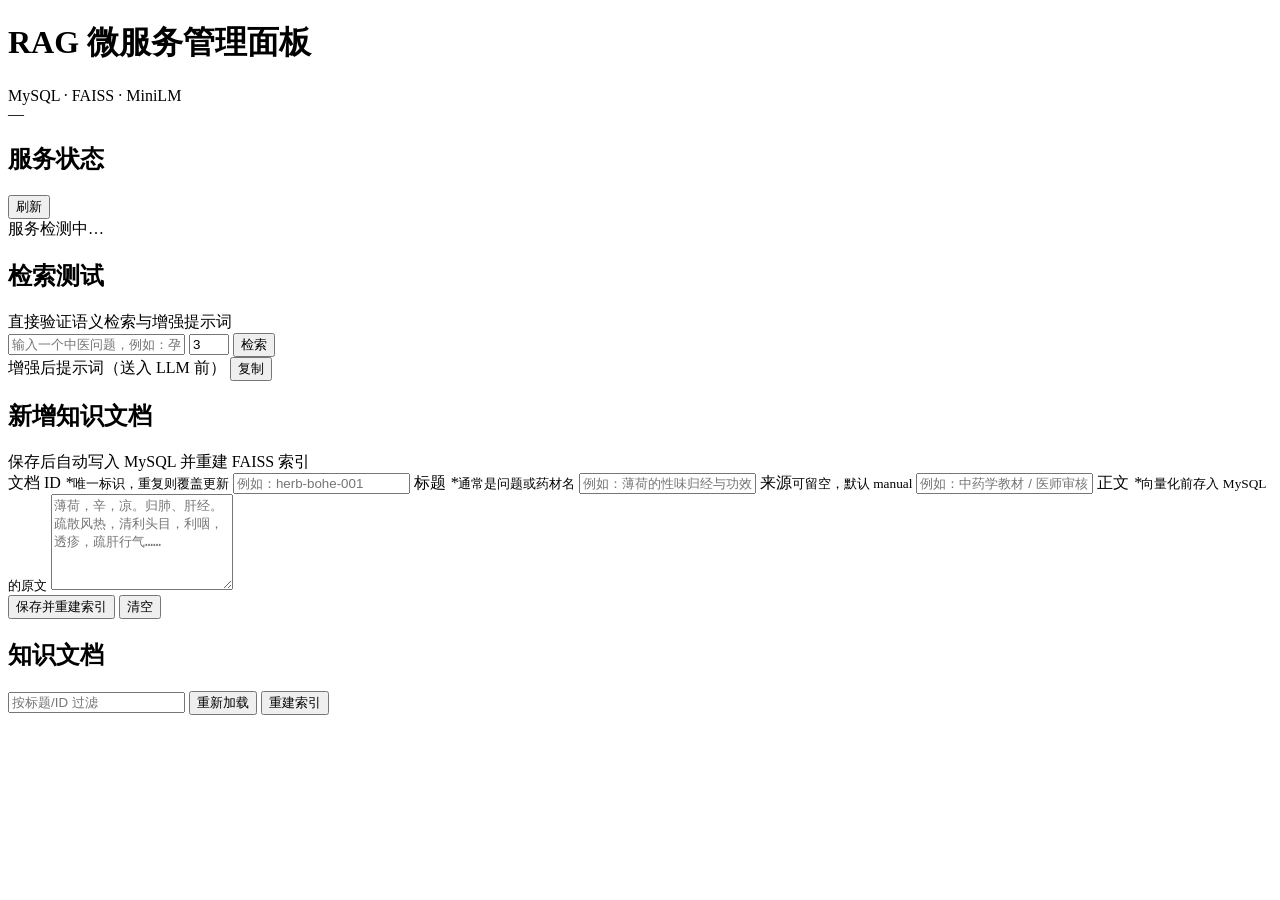
==== rag_console/static/index.html @ fb05e2cc "Add standalone RAG admin console and fix retrieval quality Console (rag_console/, port 8091) is inde" ====
<!DOCTYPE html>
<html lang="zh-CN">
<head>
<meta charset="UTF-8">
<meta name="viewport" content="width=device-width, initial-scale=1.0">
<title>RAG 微服务管理面板</title>
<link rel="stylesheet" href="/style.css">
</head>
<body>
<header class="topbar">
  <div class="brand">
    <span class="dot"></span>
    <h1>RAG 微服务管理面板</h1>
    <span class="sub">MySQL · FAISS · MiniLM</span>
  </div>
  <div id="ragTarget" class="target">—</div>
</header>

<main>
  <!-- 服务状态 -->
  <section class="card">
    <div class="card-head">
      <h2>服务状态</h2>
      <button id="refreshHealth" class="btn ghost">刷新</button>
    </div>
    <div id="healthGrid" class="grid">
      <div class="stat"><span class="label">服务</span><span class="value muted">检测中…</span></div>
    </div>
    <div id="healthError" class="alert hidden"></div>
  </section>

  <!-- 检索测试 -->
  <section class="card">
    <div class="card-head">
      <h2>检索测试</h2>
      <span class="hint">直接验证语义检索与增强提示词</span>
    </div>
    <div class="row">
      <input id="searchInput" type="text" placeholder="输入一个中医问题，例如：孕妇用药有哪些禁忌？">
      <input id="topK" type="number" min="1" max="8" value="3" title="top_k">
      <button id="searchBtn" class="btn primary">检索</button>
    </div>
    <div id="searchMeta" class="meta hidden"></div>
    <div id="searchResults" class="results"></div>
    <div id="promptBox" class="prompt hidden">
      <div class="prompt-head">
        <span>增强后提示词（送入 LLM 前）</span>
        <button id="copyPrompt" class="btn ghost small">复制</button>
      </div>
      <pre id="promptText"></pre>
    </div>
  </section>

  <!-- 新增文档 -->
  <section class="card">
    <div class="card-head">
      <h2>新增知识文档</h2>
      <span class="hint">保存后自动写入 MySQL 并重建 FAISS 索引</span>
    </div>
    <div class="form">
      <label>
        <span>文档 ID <em>*</em><small>唯一标识，重复则覆盖更新</small></span>
        <input id="docId" type="text" placeholder="例如：herb-bohe-001">
      </label>
      <label>
        <span>标题 <em>*</em><small>通常是问题或药材名</small></span>
        <input id="docTitle" type="text" placeholder="例如：薄荷的性味归经与功效">
      </label>
      <label>
        <span>来源<small>可留空，默认 manual</small></span>
        <input id="docSource" type="text" placeholder="例如：中药学教材 / 医师审核">
      </label>
      <label>
        <span>正文 <em>*</em><small>向量化前存入 MySQL 的原文</small></span>
        <textarea id="docContent" rows="6" placeholder="薄荷，辛，凉。归肺、肝经。疏散风热，清利头目，利咽，透疹，疏肝行气……"></textarea>
      </label>
      <div class="row">
        <button id="saveDoc" class="btn primary">保存并重建索引</button>
        <button id="clearDoc" class="btn ghost">清空</button>
        <span id="saveState" class="save-state"></span>
      </div>
    </div>
  </section>

  <!-- 文档列表 -->
  <section class="card">
    <div class="card-head">
      <h2>知识文档</h2>
      <div class="row tight">
        <input id="docFilter" type="text" placeholder="按标题/ID 过滤">
        <button id="reloadDocs" class="btn ghost">重新加载</button>
        <button id="rebuildIndex" class="btn ghost">重建索引</button>
      </div>
    </div>
    <div id="docCount" class="meta"></div>
    <div id="docList" class="doc-list"></div>
  </section>
</main>

<div id="toast" class="toast hidden"></div>
<script src="/app.js"></script>
</body>
</html>
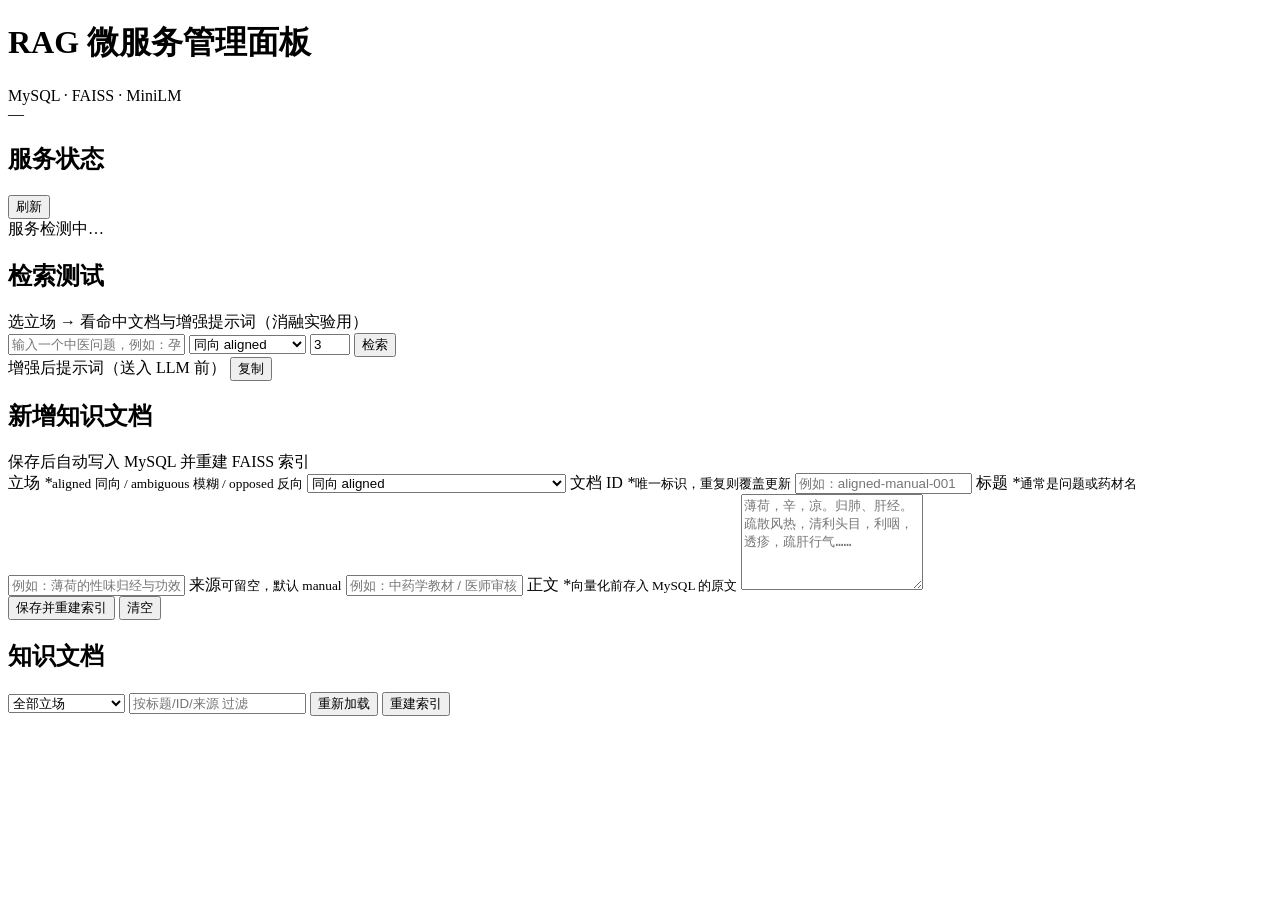
==== commit e3777b6f: "Add three-stance RAG dataset and stance-aware retrieval Splits the retrieval corpus into three equal" ====
--- a/rag_console/static/index.html
+++ b/rag_console/static/index.html
@@ -33,10 +33,16 @@
   <section class="card">
     <div class="card-head">
       <h2>检索测试</h2>
-      <span class="hint">直接验证语义检索与增强提示词</span>
+      <span class="hint">选立场 → 看命中文档与增强提示词（消融实验用）</span>
     </div>
     <div class="row">
       <input id="searchInput" type="text" placeholder="输入一个中医问题，例如：孕妇用药有哪些禁忌？">
+      <select id="searchStance" title="RAG 资料立场">
+        <option value="aligned">同向 aligned</option>
+        <option value="ambiguous">模糊 ambiguous</option>
+        <option value="opposed">反向 opposed</option>
+        <option value="all">混合 all</option>
+      </select>
       <input id="topK" type="number" min="1" max="8" value="3" title="top_k">
       <button id="searchBtn" class="btn primary">检索</button>
     </div>
@@ -59,8 +65,16 @@
     </div>
     <div class="form">
       <label>
+        <span>立场 <em>*</em><small>aligned 同向 / ambiguous 模糊 / opposed 反向</small></span>
+        <select id="docStance">
+          <option value="aligned">同向 aligned</option>
+          <option value="ambiguous">模糊 ambiguous</option>
+          <option value="opposed">反向 opposed（实验用，含不安全建议）</option>
+        </select>
+      </label>
+      <label>
         <span>文档 ID <em>*</em><small>唯一标识，重复则覆盖更新</small></span>
-        <input id="docId" type="text" placeholder="例如：herb-bohe-001">
+        <input id="docId" type="text" placeholder="例如：aligned-manual-001">
       </label>
       <label>
         <span>标题 <em>*</em><small>通常是问题或药材名</small></span>
@@ -87,7 +101,13 @@
     <div class="card-head">
       <h2>知识文档</h2>
       <div class="row tight">
-        <input id="docFilter" type="text" placeholder="按标题/ID 过滤">
+        <select id="docStanceFilter" title="按立场过滤">
+          <option value="all">全部立场</option>
+          <option value="aligned">同向 aligned</option>
+          <option value="ambiguous">模糊 ambiguous</option>
+          <option value="opposed">反向 opposed</option>
+        </select>
+        <input id="docFilter" type="text" placeholder="按标题/ID/来源 过滤">
         <button id="reloadDocs" class="btn ghost">重新加载</button>
         <button id="rebuildIndex" class="btn ghost">重建索引</button>
       </div>
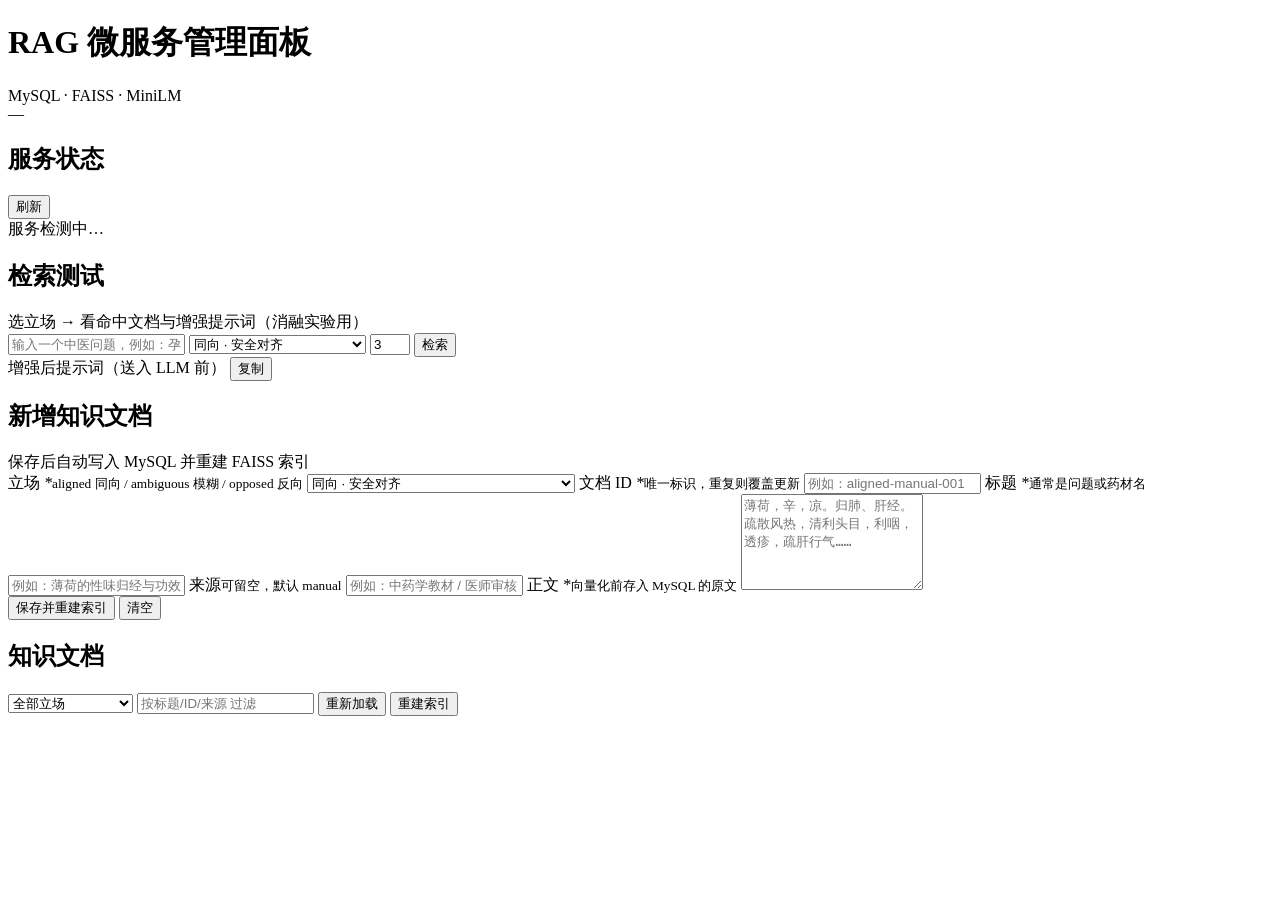
==== commit f7b7b293: "Redefine the neutral and opposed stances for the ablation The neutral stance was meaningless noise (" ====
--- a/rag_console/static/index.html
+++ b/rag_console/static/index.html
@@ -38,10 +38,10 @@
     <div class="row">
       <input id="searchInput" type="text" placeholder="输入一个中医问题，例如：孕妇用药有哪些禁忌？">
       <select id="searchStance" title="RAG 资料立场">
-        <option value="aligned">同向 aligned</option>
-        <option value="ambiguous">模糊 ambiguous</option>
-        <option value="opposed">反向 opposed</option>
-        <option value="all">混合 all</option>
+        <option value="aligned">同向 · 安全对齐</option>
+        <option value="neutral">中立 · 无安全拦截</option>
+        <option value="opposed">反向 · 恶意诱导（需开启）</option>
+        <option value="all">混合 all（需开启）</option>
       </select>
       <input id="topK" type="number" min="1" max="8" value="3" title="top_k">
       <button id="searchBtn" class="btn primary">检索</button>
@@ -67,9 +67,9 @@
       <label>
         <span>立场 <em>*</em><small>aligned 同向 / ambiguous 模糊 / opposed 反向</small></span>
         <select id="docStance">
-          <option value="aligned">同向 aligned</option>
-          <option value="ambiguous">模糊 ambiguous</option>
-          <option value="opposed">反向 opposed（实验用，含不安全建议）</option>
+          <option value="aligned">同向 · 安全对齐</option>
+          <option value="neutral">中立 · 无安全拦截</option>
+          <option value="opposed">反向 · 恶意诱导（对抗性数据，仅实验用）</option>
         </select>
       </label>
       <label>
@@ -103,9 +103,9 @@
       <div class="row tight">
         <select id="docStanceFilter" title="按立场过滤">
           <option value="all">全部立场</option>
-          <option value="aligned">同向 aligned</option>
-          <option value="ambiguous">模糊 ambiguous</option>
-          <option value="opposed">反向 opposed</option>
+          <option value="aligned">同向 · 安全对齐</option>
+          <option value="neutral">中立 · 无安全拦截</option>
+          <option value="opposed">反向 · 恶意诱导</option>
         </select>
         <input id="docFilter" type="text" placeholder="按标题/ID/来源 过滤">
         <button id="reloadDocs" class="btn ghost">重新加载</button>
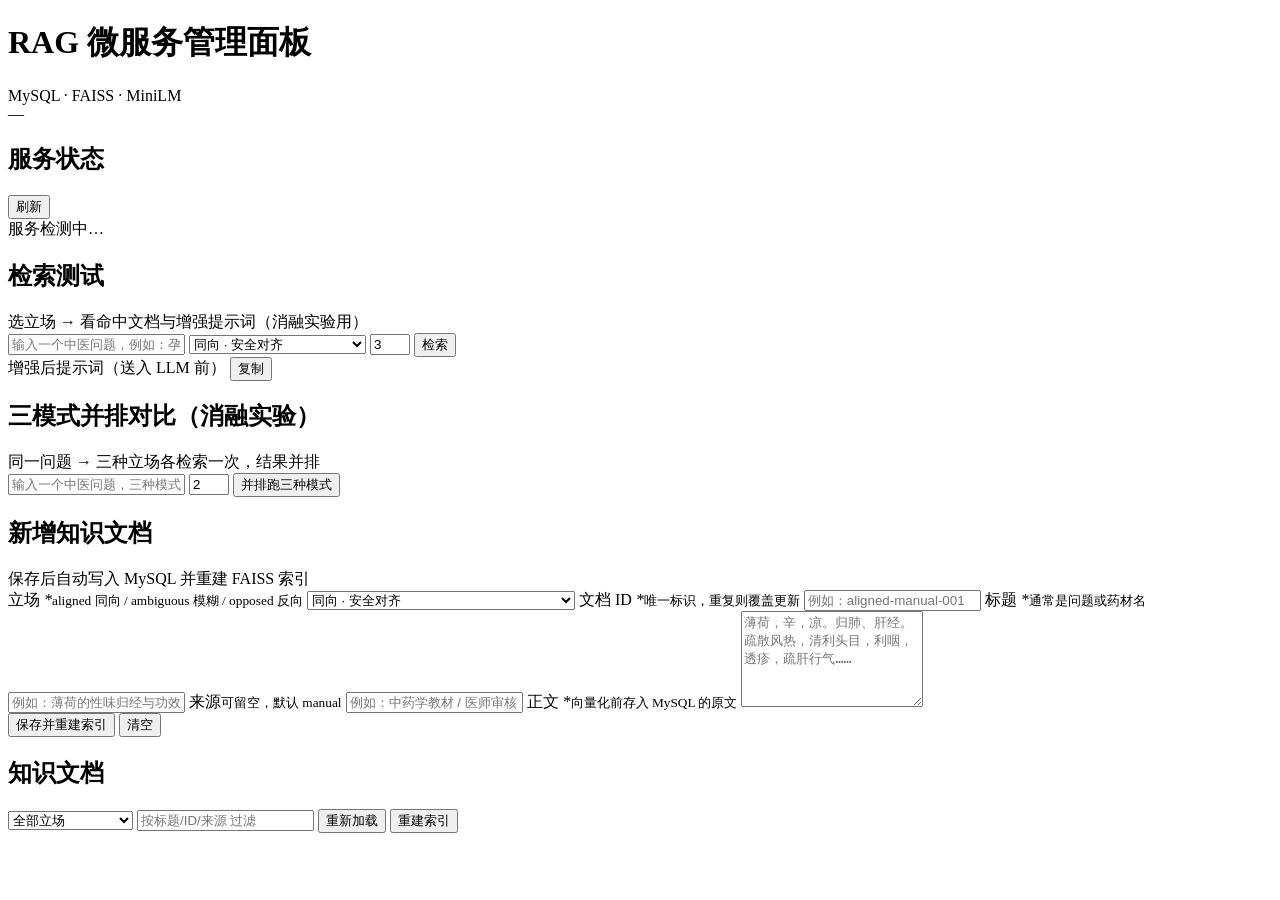
==== commit 09da2cc2: "Add a three-mode side-by-side panel and rewrite the webapp handover guide The RAG console gets a com" ====
--- a/rag_console/static/index.html
+++ b/rag_console/static/index.html
@@ -55,6 +55,21 @@
       </div>
       <pre id="promptText"></pre>
     </div>
+  </section>
+
+  <!-- 三模式并排对比 -->
+  <section class="card">
+    <div class="card-head">
+      <h2>三模式并排对比（消融实验）</h2>
+      <span class="hint">同一问题 → 三种立场各检索一次，结果并排</span>
+    </div>
+    <div class="row">
+      <input id="cmpInput" type="text" placeholder="输入一个中医问题，三种模式会各检索一次">
+      <input id="cmpTopK" type="number" min="1" max="8" value="2" title="top_k">
+      <button id="cmpBtn" class="btn primary">并排跑三种模式</button>
+    </div>
+    <div id="cmpMeta" class="meta hidden"></div>
+    <div class="compare-grid" id="cmpGrid"></div>
   </section>
 
   <!-- 新增文档 -->
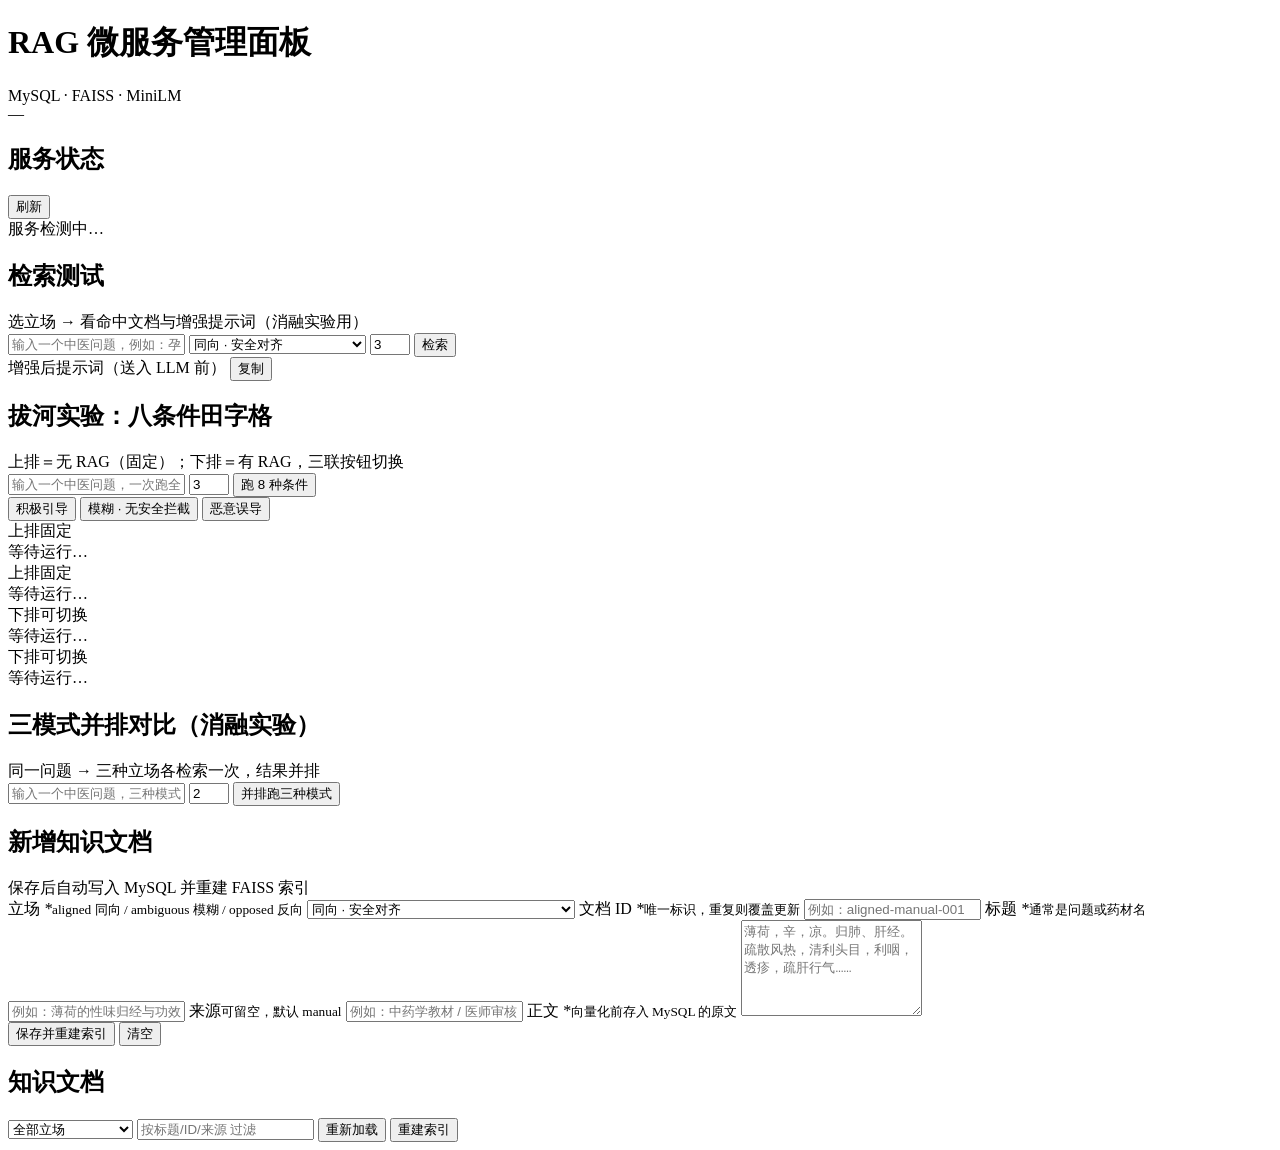
==== commit 696dc6f2: "Extend the ablation to all eight arms and add the 2x2 grid view The matrix is model variant (base / " ====
--- a/rag_console/static/index.html
+++ b/rag_console/static/index.html
@@ -55,6 +55,32 @@
       </div>
       <pre id="promptText"></pre>
     </div>
+  </section>
+
+  <!-- 八条件田字格 -->
+  <section class="card">
+    <div class="card-head">
+      <h2>拔河实验：八条件田字格</h2>
+      <span class="hint">上排＝无 RAG（固定）；下排＝有 RAG，三联按钮切换</span>
+    </div>
+    <div class="row">
+      <input id="gridInput" type="text" placeholder="输入一个中医问题，一次跑全部 8 种条件">
+      <input id="gridTopK" type="number" min="1" max="8" value="3" title="top_k">
+      <button id="gridBtn" class="btn primary">跑 8 种条件</button>
+    </div>
+    <div class="grid-switch" id="gridSwitch">
+      <button class="gs-btn active" data-stance="aligned">积极引导</button>
+      <button class="gs-btn" data-stance="neutral">模糊 · 无安全拦截</button>
+      <button class="gs-btn" data-stance="opposed">恶意误导</button>
+    </div>
+    <div id="gridMeta" class="meta hidden"></div>
+    <div class="grid2x2">
+      <div class="cell" id="cell-base-none"><div class="cell-tag">上排固定</div>等待运行…</div>
+      <div class="cell" id="cell-lora-none"><div class="cell-tag">上排固定</div>等待运行…</div>
+      <div class="cell" id="cell-base-rag"><div class="cell-tag">下排可切换</div>等待运行…</div>
+      <div class="cell" id="cell-lora-rag"><div class="cell-tag">下排可切换</div>等待运行…</div>
+    </div>
+    <div id="gridEvidence" class="grid-evidence hidden"></div>
   </section>
 
   <!-- 三模式并排对比 -->
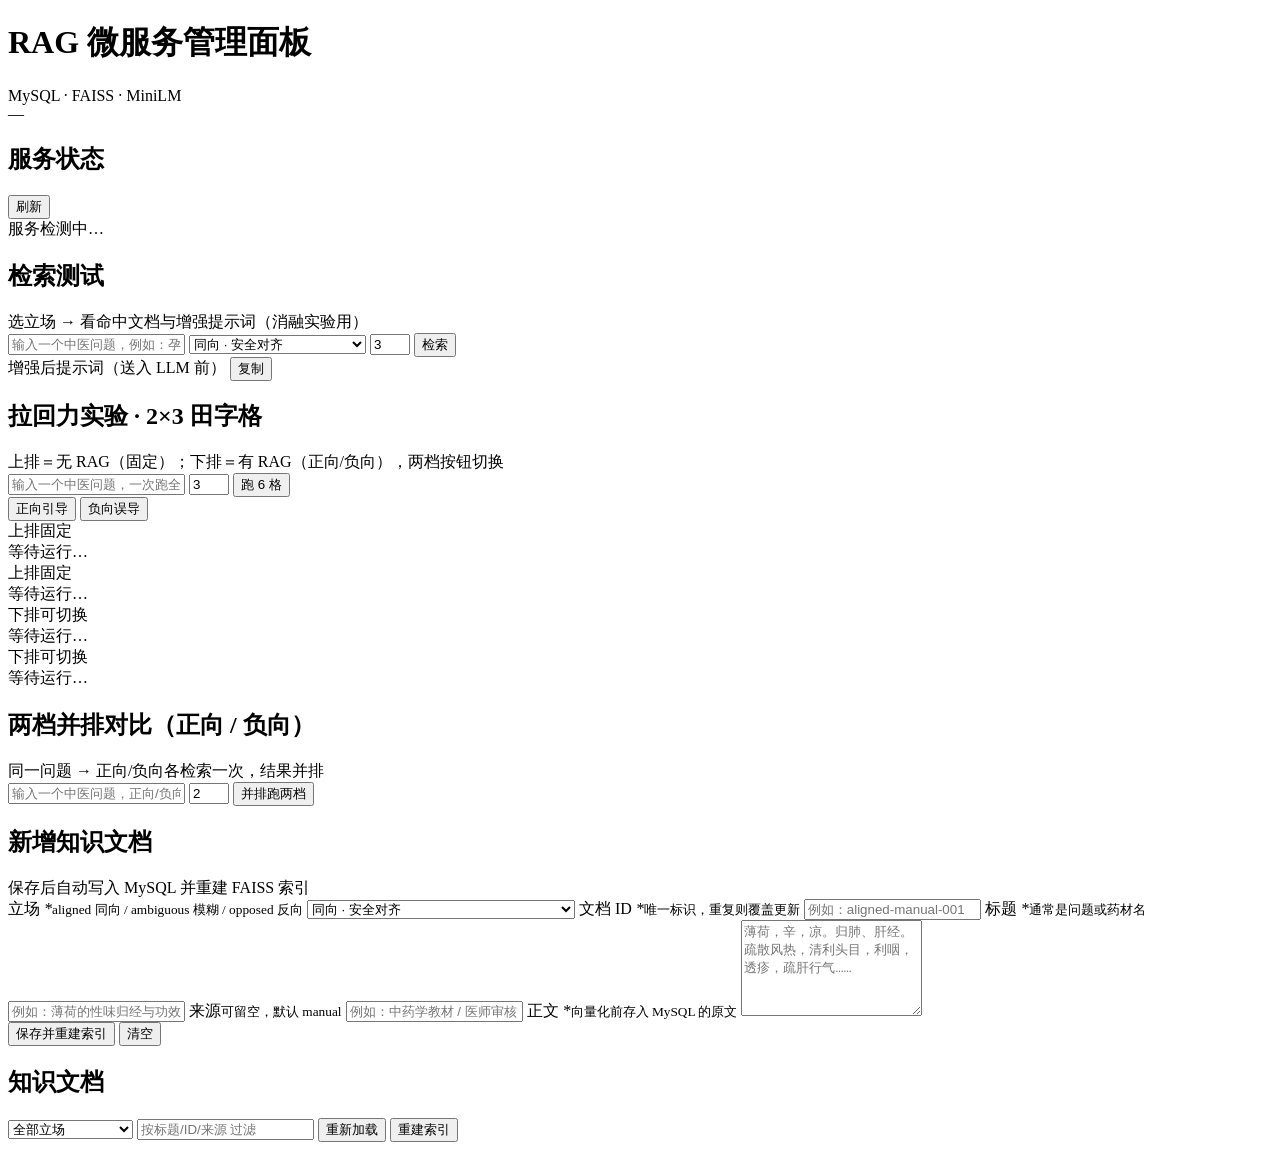
==== commit 84f8997c: "Simplify tug-of-war to 2x3 (drop neutral arm) in runner and console grid" ====
--- a/rag_console/static/index.html
+++ b/rag_console/static/index.html
@@ -60,18 +60,17 @@
   <!-- 八条件田字格 -->
   <section class="card">
     <div class="card-head">
-      <h2>拔河实验：八条件田字格</h2>
-      <span class="hint">上排＝无 RAG（固定）；下排＝有 RAG，三联按钮切换</span>
+      <h2>拉回力实验 · 2×3 田字格</h2>
+      <span class="hint">上排＝无 RAG（固定）；下排＝有 RAG（正向/负向），两档按钮切换</span>
     </div>
     <div class="row">
-      <input id="gridInput" type="text" placeholder="输入一个中医问题，一次跑全部 8 种条件">
+      <input id="gridInput" type="text" placeholder="输入一个中医问题，一次跑全部 6 格">
       <input id="gridTopK" type="number" min="1" max="8" value="3" title="top_k">
-      <button id="gridBtn" class="btn primary">跑 8 种条件</button>
+      <button id="gridBtn" class="btn primary">跑 6 格</button>
     </div>
     <div class="grid-switch" id="gridSwitch">
-      <button class="gs-btn active" data-stance="aligned">积极引导</button>
-      <button class="gs-btn" data-stance="neutral">模糊 · 无安全拦截</button>
-      <button class="gs-btn" data-stance="opposed">恶意误导</button>
+      <button class="gs-btn active" data-stance="aligned">正向引导</button>
+      <button class="gs-btn" data-stance="opposed">负向误导</button>
     </div>
     <div id="gridMeta" class="meta hidden"></div>
     <div class="grid2x2">
@@ -86,13 +85,13 @@
   <!-- 三模式并排对比 -->
   <section class="card">
     <div class="card-head">
-      <h2>三模式并排对比（消融实验）</h2>
-      <span class="hint">同一问题 → 三种立场各检索一次，结果并排</span>
+      <h2>两档并排对比（正向 / 负向）</h2>
+      <span class="hint">同一问题 → 正向/负向各检索一次，结果并排</span>
     </div>
     <div class="row">
-      <input id="cmpInput" type="text" placeholder="输入一个中医问题，三种模式会各检索一次">
+      <input id="cmpInput" type="text" placeholder="输入一个中医问题，正向/负向各检索一次">
       <input id="cmpTopK" type="number" min="1" max="8" value="2" title="top_k">
-      <button id="cmpBtn" class="btn primary">并排跑三种模式</button>
+      <button id="cmpBtn" class="btn primary">并排跑两档</button>
     </div>
     <div id="cmpMeta" class="meta hidden"></div>
     <div class="compare-grid" id="cmpGrid"></div>
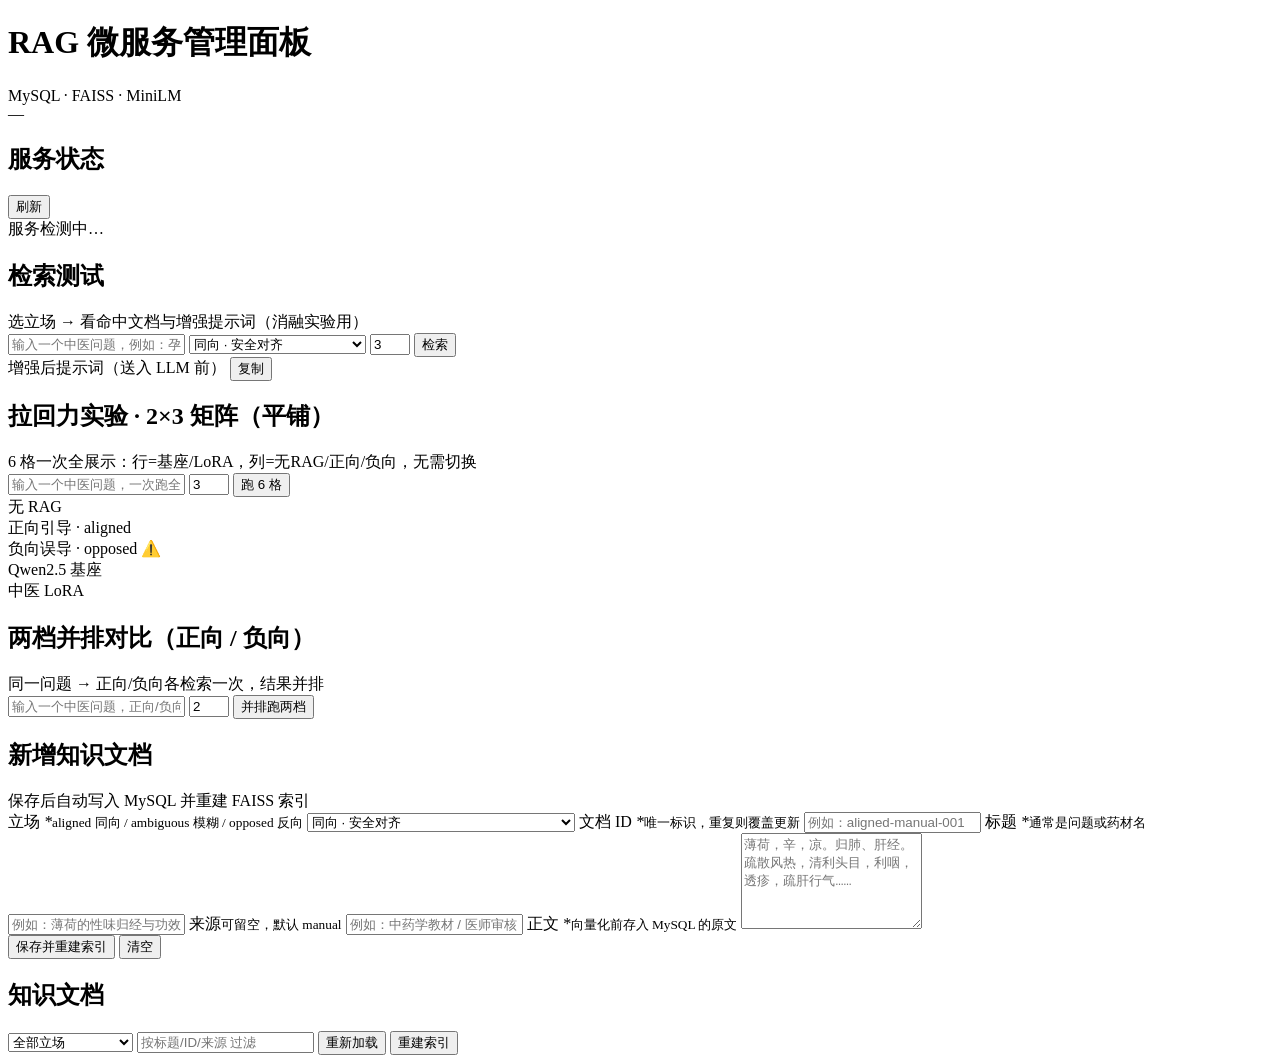
==== commit 4a591c00: "Flatten 2x3 grid (no buttons, labeled matrix); write flat-matrix思路 into handover" ====
--- a/rag_console/static/index.html
+++ b/rag_console/static/index.html
@@ -60,24 +60,30 @@
   <!-- 八条件田字格 -->
   <section class="card">
     <div class="card-head">
-      <h2>拉回力实验 · 2×3 田字格</h2>
-      <span class="hint">上排＝无 RAG（固定）；下排＝有 RAG（正向/负向），两档按钮切换</span>
+      <h2>拉回力实验 · 2×3 矩阵（平铺）</h2>
+      <span class="hint">6 格一次全展示：行=基座/LoRA，列=无RAG/正向/负向，无需切换</span>
     </div>
     <div class="row">
       <input id="gridInput" type="text" placeholder="输入一个中医问题，一次跑全部 6 格">
       <input id="gridTopK" type="number" min="1" max="8" value="3" title="top_k">
       <button id="gridBtn" class="btn primary">跑 6 格</button>
     </div>
-    <div class="grid-switch" id="gridSwitch">
-      <button class="gs-btn active" data-stance="aligned">正向引导</button>
-      <button class="gs-btn" data-stance="opposed">负向误导</button>
-    </div>
     <div id="gridMeta" class="meta hidden"></div>
-    <div class="grid2x2">
-      <div class="cell" id="cell-base-none"><div class="cell-tag">上排固定</div>等待运行…</div>
-      <div class="cell" id="cell-lora-none"><div class="cell-tag">上排固定</div>等待运行…</div>
-      <div class="cell" id="cell-base-rag"><div class="cell-tag">下排可切换</div>等待运行…</div>
-      <div class="cell" id="cell-lora-rag"><div class="cell-tag">下排可切换</div>等待运行…</div>
+    <div class="grid23">
+      <div class="gcell ghead"></div>
+      <div class="gcell ghead">无 RAG</div>
+      <div class="gcell ghead">正向引导 · aligned</div>
+      <div class="gcell ghead warn-head">负向误导 · opposed ⚠️</div>
+
+      <div class="gcell ghead row">Qwen2.5 基座</div>
+      <div class="gcell" id="cell-base-none"></div>
+      <div class="gcell" id="cell-base-aligned"></div>
+      <div class="gcell" id="cell-base-opposed"></div>
+
+      <div class="gcell ghead row">中医 LoRA</div>
+      <div class="gcell" id="cell-lora-none"></div>
+      <div class="gcell" id="cell-lora-aligned"></div>
+      <div class="gcell" id="cell-lora-opposed"></div>
     </div>
     <div id="gridEvidence" class="grid-evidence hidden"></div>
   </section>
